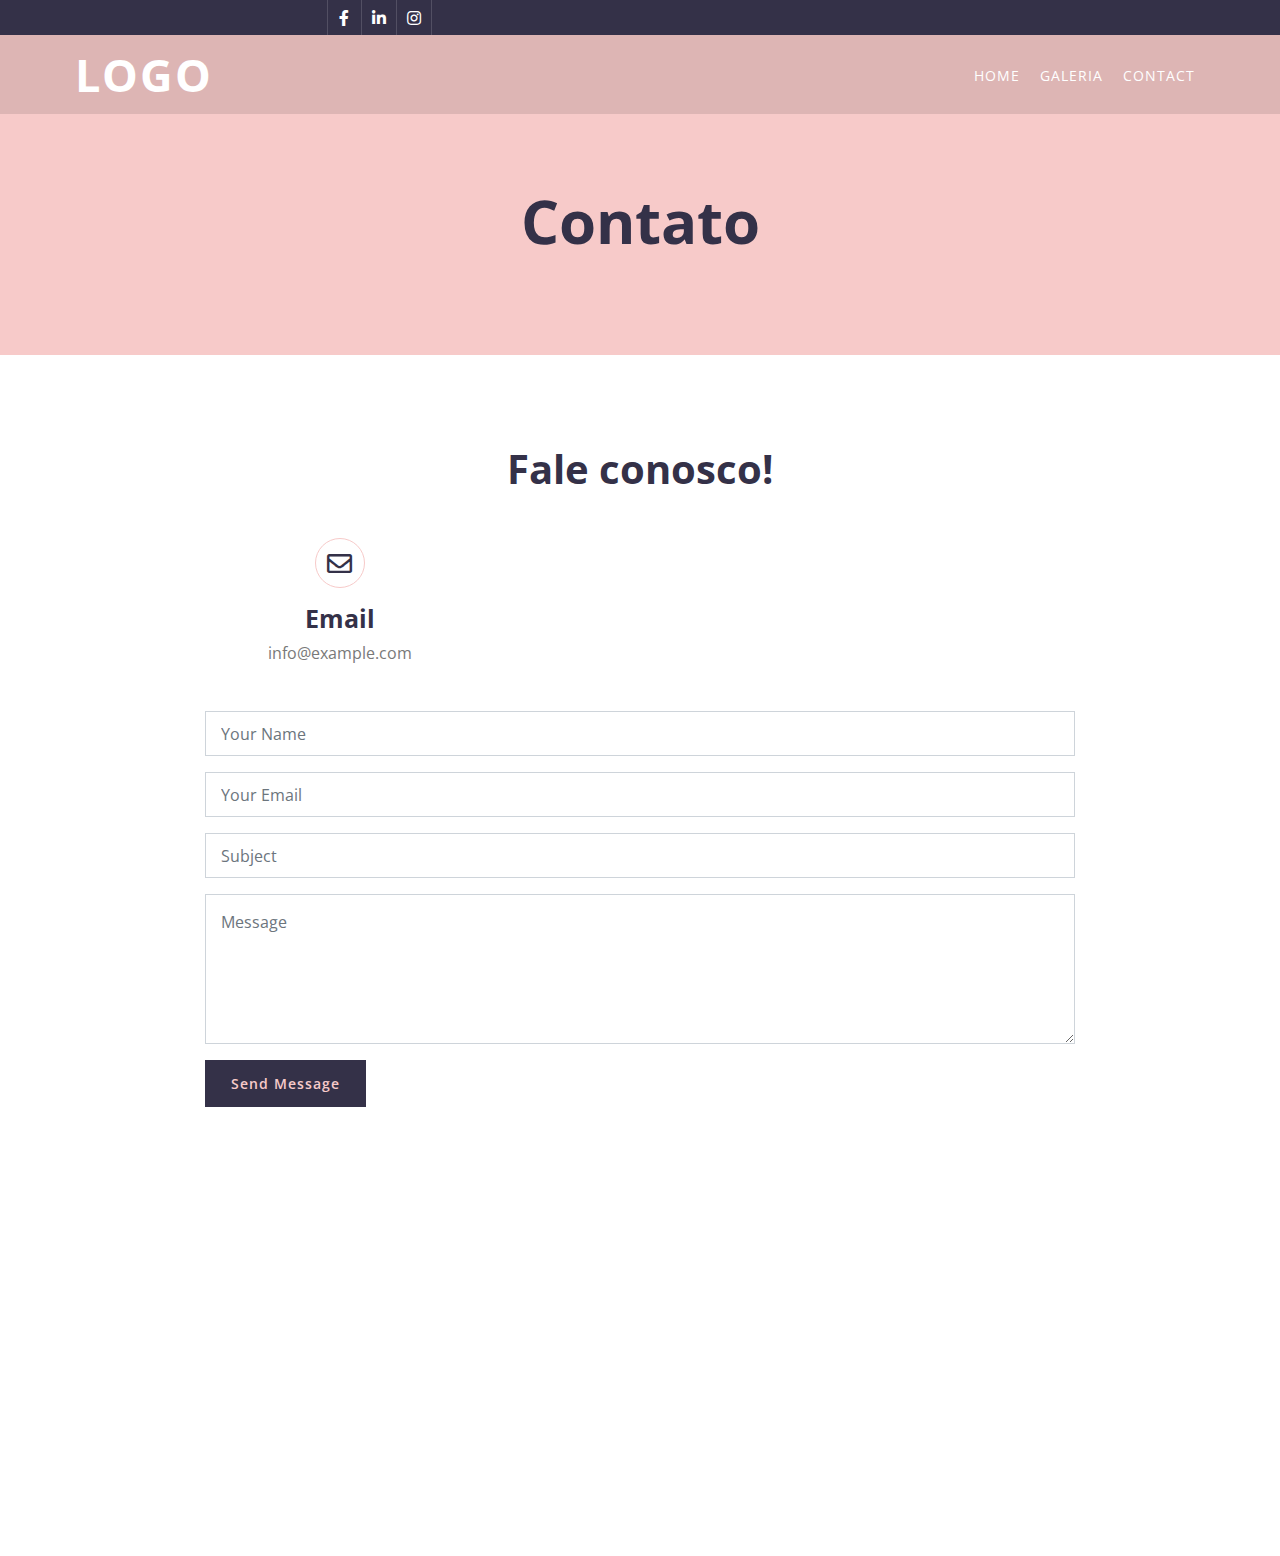
==== contact.html @ cf65388d "first commit" ====
<!DOCTYPE html>
<html lang="pt-br">
    <head>
        <meta charset="utf-8">
        <title>Artesão Cristo Rei</title>
        <meta content="width=device-width, initial-scale=1.0" name="viewport">
        <meta content="Free Website Template" name="keywords">
        <meta content="Free Website Template" name="description">

        <!-- Favicon -->
        <link href="img/favicon.ico" rel="icon">

        <!-- Google Font -->
        <link href="https://fonts.googleapis.com/css2?family=Open+Sans:wght@300;400;600;700;800&display=swap" rel="stylesheet">

        <!-- CSS Libraries -->
        <link href="https://stackpath.bootstrapcdn.com/bootstrap/4.4.1/css/bootstrap.min.css" rel="stylesheet">
        <link href="https://cdnjs.cloudflare.com/ajax/libs/font-awesome/5.10.0/css/all.min.css" rel="stylesheet">
        <link href="lib/animate/animate.min.css" rel="stylesheet">
        <link href="lib/flaticon/font/flaticon.css" rel="stylesheet"> 
        <link href="lib/owlcarousel/assets/owl.carousel.min.css" rel="stylesheet">
        <link href="lib/lightbox/css/lightbox.min.css" rel="stylesheet">

        <!-- Template Stylesheet -->
        <link href="css/style.css" rel="stylesheet">
    </head>

    <body>
        <!-- Top Bar Start -->
        <div class="top-bar d-none d-md-block">
            <div class="container-fluid">
                <div class="row">
                    <div class="col-md-4">
                        <div class="top-bar-right">
                            <div class="social">
                                <a href=""><i class="fab fa-facebook-f"></i></a>
                                <a href=""><i class="fab fa-linkedin-in"></i></a>
                                <a href=""><i class="fab fa-instagram"></i></a>
                            </div>
                        </div>
                    </div>
                </div>
            </div>
        </div>
        <!-- Top Bar End -->

        <!-- Nav Bar Start -->
        <div class="navbar navbar-expand-lg bg-dark navbar-dark background-top">
            <div class="container-fluid">
                <a href="index.html" class="navbar-brand">Logo</a>
                <button type="button" class="navbar-toggler" data-toggle="collapse" data-target="#navbarCollapse">
                    <span class="navbar-toggler-icon"></span>
                </button>
                <div class="collapse navbar-collapse justify-content-between" id="navbarCollapse">
                    <div class="navbar-nav ml-auto">
                        <a href="index.html" class="nav-item nav-link">Home</a>
                        <a href="portfolio.html" class="nav-item nav-link">Galeria</a>
                        <a href="contact.html" class="nav-item nav-link">Contact</a>
                    </div>
                </div>
            </div>
        </div>
        <!-- Nav Bar End -->


        <!-- Page Header Start -->
        <div class="page-header">
            <div class="container">
                <div class="row">
                    <div class="col-12">
                        <h2>Contato</h2>
                    </div>
                </div>
            </div>
        </div>
        <!-- Page Header End -->


        <!-- Contact Start -->
        <div class="contact">
            <div class="container">
                <div class="section-header text-center wow zoomIn" data-wow-delay="0.1s">
                    <h2>Fale conosco!</h2>
                </div>
                <div class="row">
                    <div class="col-12">
                        <div class="row">
                            <div class="col-md-4 contact-item wow zoomIn" data-wow-delay="0.6s">
                                <i class="far fa-envelope"></i>
                                <div class="contact-text">
                                    <h2>Email</h2>
                                    <p>info@example.com</p>
                                </div>
                            </div>
                        </div>
                    </div>
                    <div class="col-12 wow fadeInUp" data-wow-delay="0.1s">
                        <div class="contact-form">
                            <div id="success"></div>
                            <form name="sentMessage" id="contactForm" novalidate="novalidate">
                                <div class="control-group">
                                    <input type="text" class="form-control" id="name" placeholder="Your Name" required="required" data-validation-required-message="Please enter your name" />
                                    <p class="help-block text-danger"></p>
                                </div>
                                <div class="control-group">
                                    <input type="email" class="form-control" id="email" placeholder="Your Email" required="required" data-validation-required-message="Please enter your email" />
                                    <p class="help-block text-danger"></p>
                                </div>
                                <div class="control-group">
                                    <input type="text" class="form-control" id="subject" placeholder="Subject" required="required" data-validation-required-message="Please enter a subject" />
                                    <p class="help-block text-danger"></p>
                                </div>
                                <div class="control-group">
                                    <textarea class="form-control" id="message" placeholder="Message" required="required" data-validation-required-message="Please enter your message"></textarea>
                                    <p class="help-block text-danger"></p>
                                </div>
                                <div>
                                    <button class="btn" type="submit" id="sendMessageButton">Send Message</button>
                                </div>
                            </form>
                        </div>
                    </div>
                </div>
            </div>
        </div>
        <!-- Contact End -->


        <!-- Footer Start -->
        <div class="footer wow fadeIn" data-wow-delay="0.3s">
            <div class="container-fluid">
                <div class="container">
                    <div class="footer-info">
                        <a href="index.html" class="footer-logo">Artesão Cristo Rei</a>
                        <div class="footer-social">
                            <a href=""><i class="fab fa-facebook-f"></i></a>
                            <a href=""><i class="fab fa-instagram"></i></a>
                            <a href=""><i class="fab fa-linkedin-in"></i></a>
                        </div>
                    </div>
                </div>
                <div class="container copyright">
                    <div class="row">
                        <div class="col-md-6">
                            <p>&copy; <a href="#">ArtesãoCristoRei</a>, All Right Reserved.</p>
                        </div>
                        <div class="col-md-6">
                            <p>Designed By <a href="https://htmlcodex.com">Luan dev</a></p>
                        </div>
                    </div>
                </div>
            </div>
        </div>
        <!-- Footer End -->

        <a href="#" class="back-to-top"><i class="fa fa-chevron-up"></i></a>

        <!-- JavaScript Libraries -->
        <script src="https://code.jquery.com/jquery-3.4.1.min.js"></script>
        <script src="https://stackpath.bootstrapcdn.com/bootstrap/4.4.1/js/bootstrap.bundle.min.js"></script>
        <script src="lib/easing/easing.min.js"></script>
        <script src="lib/wow/wow.min.js"></script>
        <script src="lib/owlcarousel/owl.carousel.min.js"></script>
        <script src="lib/isotope/isotope.pkgd.min.js"></script>
        <script src="lib/lightbox/js/lightbox.min.js"></script>
        
        <!-- Contact Javascript File -->
        <script src="mail/jqBootstrapValidation.min.js"></script>
        <script src="mail/contact.js"></script>

        <!-- Template Javascript -->
        <script src="js/main.js"></script>
    </body>
</html>
---- lib/flaticon/font/flaticon.css ----
/*
  	Flaticon icon font: Flaticon
  	Creation date: 02/09/2020 06:16
  	*/

@font-face {
  font-family: "Flaticon";
  src: url("./Flaticon.eot");
  src: url("./Flaticon.eot?#iefix") format("embedded-opentype"),
       url("./Flaticon.woff2") format("woff2"),
       url("./Flaticon.woff") format("woff"),
       url("./Flaticon.ttf") format("truetype"),
       url("./Flaticon.svg#Flaticon") format("svg");
  font-weight: normal;
  font-style: normal;
}

@media screen and (-webkit-min-device-pixel-ratio:0) {
  @font-face {
    font-family: "Flaticon";
    src: url("./Flaticon.svg#Flaticon") format("svg");
  }
}

[class^="flaticon-"]:before, [class*=" flaticon-"]:before,
[class^="flaticon-"]:after, [class*=" flaticon-"]:after {   
  font-family: Flaticon;
font-style: normal;
}

.flaticon-meditation:before { content: "\f100"; }
.flaticon-workout:before { content: "\f101"; }
.flaticon-workout-1:before { content: "\f102"; }
.flaticon-yoga-pose-3:before { content: "\f103"; }
.flaticon-workout-2:before { content: "\f104"; }
.flaticon-workout-3:before { content: "\f105"; }
.flaticon-workout-4:before { content: "\f106"; }
.flaticon-yoga-pose-2:before { content: "\f107"; }
.flaticon-yoga-pose-1:before { content: "\f108"; }
.flaticon-yoga-pose:before { content: "\f109"; }
---- css/style.css ----
/*******************************/
/********* General CSS *********/
/*******************************/
body {
    color: #797979;
    background: #ffffff;
    font-family: 'Open Sans', sans-serif;
}

h1,
h2, 
h3, 
h4,
h5, 
h6 {
    color: #343148;
}

a {
    color: #454545;
    transition: .3s;
}

a:hover,
a:active,
a:focus {
    color: #F7CAC9;
    outline: none;
    text-decoration: none;
}

.btn:focus,
.form-control:focus {
    box-shadow: none;
}

.container-fluid {
    max-width: 1366px;
}

.back-to-top {
    position: fixed;
    display: none;
    background: #F7CAC9;
    width: 44px;
    height: 44px;
    text-align: center;
    line-height: 1;
    font-size: 22px;
    right: 15px;
    bottom: 15px;
    transition: background 0.5s;
    z-index: 9;
}

.back-to-top:hover {
    background: #343148;
}

.back-to-top:hover i {
    color: #F7CAC9;
}

.back-to-top i {
    color: #343148;
    padding-top: 10px;
}


/**********************************/
/********** Top Bar CSS ***********/
/**********************************/
.top-bar {
    position: relative;
    height: 35px;
    background: #343148;
}

.top-bar .top-bar-left {
    display: flex;
    align-items: center;
    justify-content: flex-start;
}

.top-bar .top-bar-right {
    display: flex;
    align-items: center;
    justify-content: flex-end;
}

.top-bar .text {
    display: flex;
    align-items: center;
    justify-content: center;
    flex-direction: row;
    height: 35px;
    padding: 0 10px;
    text-align: center;
    border-left: 1px solid rgba(255, 255, 255, .15);
}

.top-bar .text:last-child {
    border-right: 1px solid rgba(255, 255, 255, .15);
}

.top-bar .text i {
    font-size: 13px;
    color: #ffffff;
    margin-right: 5px;
}

.top-bar .text h2 {
    color: #eeeeee;
    font-weight: 400;
    font-size: 13px;
    letter-spacing: 1px;
    margin: 0;
}

.top-bar .text p {
    color: #eeeeee;
    font-size: 14px;
    font-weight: 400;
    margin: 0 0 0 5px;
}

.top-bar .social {
    display: flex;
    height: 35px;
    font-size: 0;
    justify-content: flex-end;
}

.top-bar .social a {
    display: flex;
    align-items: center;
    justify-content: center;
    width: 35px;
    height: 100%;
    font-size: 16px;
    color: #ffffff;
    border-right: 1px solid rgba(255, 255, 255, .15);
}

.top-bar .social a:first-child {
    border-left: 1px solid rgba(255, 255, 255, .15);
}

.top-bar .social a:hover {
    color: #092a49;
    background: #ffffff;
}

@media (min-width: 992px) {
    .top-bar {
        padding: 0 60px;
    }
}


/**********************************/
/*********** Nav Bar CSS **********/
/**********************************/
.navbar {
    position: relative;
    transition: .5s;
    z-index: 999;
}

.navbar.nav-sticky {
    position: fixed;
    top: 0;
    width: 100%;
    box-shadow: 0 2px 5px rgba(0, 0, 0, .3);
}

.navbar .navbar-brand {
    margin: 0;
    color: #ffffff;
    font-size: 45px;
    line-height: 0px;
    font-weight: 700;
    text-transform: uppercase;
    letter-spacing: 2px;
    transition: .5s;
    
}

.navbar .navbar-brand span {
    color: #343148;
    text-transform: lowercase;
    transition: .5s;
}

.navbar.nav-sticky .navbar-brand span {
    color: #ffffff;
}

.navbar .navbar-brand img {
    max-width: 100%;
    max-height: 40px;
}

.navbar-dark .navbar-nav .nav-link,
.navbar-dark .navbar-nav .nav-link:focus,
.navbar-dark .navbar-nav .nav-link:hover,
.navbar-dark .navbar-nav .nav-link.active {
    padding: 10px 10px 8px 10px;
    color: #ffffff;
}

.navbar-dark .navbar-nav .nav-link:hover,
.navbar-dark .navbar-nav .nav-link.active {
    background: rgba(256, 256, 256, .1);
    transition: none;
}

.navbar .dropdown-menu {
    margin-top: 0;
    border: 0;
    border-radius: 0;
    background: #f8f9fa;
}

@media (min-width: 992px) {
    .navbar {
        position: absolute;
        width: 100%;
        top: 35px;
        padding: 20px 60px;
        background: rgba(0, 0, 0, .1) !important;
        z-index: 9;
    }
    
    .navbar.nav-sticky {
        padding: 10px 60px;
        background: #343148 !important;
    }
    
    .navbar a.nav-link {
        padding: 8px 15px;
        font-size: 14px;
        letter-spacing: 1px;
        text-transform: uppercase;
    }
}

@media (max-width: 991.98px) {   
    .navbar {
        padding: 15px;
        background: #343148 !important;
    }
    
    .navbar .navbar-brand span {
        color: #ffffff;
    }
    
    .navbar a.nav-link {
        padding: 5px;
    }
    
    .navbar .dropdown-menu {
        box-shadow: none;
    }
}


/*******************************/
/********** Hero CSS ***********/
/*******************************/
.hero {
    position: relative;
    width: 100%;
    margin-bottom: 45px;
    padding: 90px 0;
    background: #F7CAC9;
    overflow: hidden;
}

.hero .container-fluid {
    padding: 0;
}

.hero .hero-image {
    position: relative;
    text-align: right;
}

.hero .hero-image img {
    max-width: 80%;
    max-height: 80%;
}

.hero .hero-text {
    position: relative;
    padding-left: 75px;
    display: flex;
    align-items: flex-start;
    justify-content: center;
    flex-direction: column;
}

.hero .hero-text h1 {
    color: #343148;
    font-size: 60px;
    font-weight: 700;
    margin-bottom: 20px;
}

.hero .hero-text p {
    color: #343148;
    font-size: 18px;
    margin-bottom: 25px;
}

.hero .hero-btn .btn {
    padding: 12px 20px;
    font-size: 14px;
    font-weight: 600;
    letter-spacing: 1px;
    color: #F7CAC9;
    background: #343148;
    border-radius: 0;
    transition: .3s;
}

.hero .hero-btn .btn:hover {
    color: #343148;
    background: #ffffff;
}

.hero .hero-btn .btn:first-child {
    margin-right: 10px;
}

@media (max-width: 991.98px) {
    .hero .hero-text {
        padding: 0 15px;
    }
    
    .hero .hero-text h1 {
        font-size: 35px;
    }
    
    .hero .hero-text p {
        font-size: 16px;
    }
    
    .hero .hero-text .btn {
        padding: 12px 30px;
        letter-spacing: 1px;
    }
}

@media (max-width: 767.98px) {
    .hero .hero-text h1 {
        font-size: 30px;
        font-weight: 600;
    }
    
    .hero .hero-text p {
        font-size: 14px;
    }
    
    .hero .hero-text .btn {
        padding: 10px 15px;
        font-weight: 400;
        letter-spacing: 1px;
    }
}

@media (max-width: 575.98px) {
    .hero .hero-text h1 {
        font-size: 25px;
        font-weight: 600;
    }
    
    .hero .hero-text p {
        font-size: 14px;
    }
    
    .hero .hero-text .btn {
        padding: 8px 10px;
        font-size: 12px;
        font-weight: 400;
        letter-spacing: 0;
    }
}


/*******************************/
/******* Page Header CSS *******/
/*******************************/
.page-header {
    position: relative;
    margin-bottom: 45px;
    padding: 150px 0 90px 0;
    text-align: center;
    background: #F7CAC9;
}

.page-header h2 {
    position: relative;
    color: #343148;
    font-size: 60px;
    font-weight: 700;
}

.page-header a {
    position: relative;
    padding: 0 12px;
    font-size: 22px;
    color: #343148;
}

.page-header a:hover {
    color: #ffffff;
}

.page-header a::after {
    position: absolute;
    content: "/";
    width: 8px;
    height: 8px;
    top: -2px;
    right: -7px;
    text-align: center;
    color: #343148;
}

.page-header a:last-child::after {
    display: none;
}

@media (max-width: 767.98px) {
    .page-header h2 {
        font-size: 35px;
    }
    
    .page-header a {
        font-size: 18px;
    }
}


/*******************************/
/******* Section Header ********/
/*******************************/
.section-header {
    position: relative;
    max-width: 600px;
    margin: 0 auto;
    margin-bottom: 45px;
}

.section-header p {
    display: inline-block;
    margin: 0 30px;
    margin-bottom: 5px;
    padding: 0 10px;
    position: relative;
    font-size: 16px;
    font-weight: 600;
    background: #ffffff;
}

.section-header p::after {
    position: absolute;
    content: "";
    height: 2px;
    top: 11px;
    right: -30px;
    left: -30px;
    background: #F7CAC9;
    z-index: -1;
}

.section-header h2 {
    margin: 0;
    position: relative;
    font-size: 40px;
    font-weight: 700;
}

@media (max-width: 767.98px) {
    .section-header h2 {
        font-size: 30px;
    }
}


/*******************************/
/********** About CSS **********/
/*******************************/
.about {
    position: relative;
    width: 100%;
    padding: 45px 0;
}

.about .section-header {
    margin-bottom: 30px;
    margin-left: 0;
}

.about .about-img {
    position: relative;
    height: 100%;
}

.about .about-img img {
    position: relative;
    width: 100%;
    height: 100%;
    object-fit: cover;
}

.about .about-text p {
    font-size: 16px;
}

.about .about-text a.btn {
    position: relative;
    margin-top: 15px;
    padding: 12px 20px;
    font-size: 14px;
    font-weight: 600;
    letter-spacing: 1px;
    color: #F7CAC9;
    background: #343148;
    border-radius: 0;
    transition: .3s;
}

.about .about-text a.btn:hover {
    color: #343148;
    background: #F7CAC9;
}

@media (max-width: 767.98px) {
    .about .about-img {
        margin-bottom: 30px;
        height: auto;
    }
}


/*******************************/
/********* Service CSS *********/
/*******************************/
.service {
    position: relative;
    width: 100%;
    padding: 45px 0 15px 0;
}

.service .service-item {
    position: relative;
    width: 100%;
    text-align: center;
    margin-bottom: 30px;
    padding: 30px;
    border: 1px solid rgba(0, 0, 0, .07);
    transition: .3s;
}

.service .service-item:hover,
.service .service-item.active {
    background: #343148;
    color: #ffffff;
}

.service .service-icon {
    position: relative;
    margin: 0 auto 25px auto;
    width: 80px;
    height: 80px;
    display: flex;
    align-items: center;
    justify-content: center;
    border-radius: 50%;
}

.service .service-icon i {
    position: relative;
    font-size: 50px;
    color: #343148;
    z-index: 3;
}

.service .service-icon:before {
    content: "";
    position: absolute;
    z-index: 0;
    left: 50%;
    top: 50%;
    transform: translateX(-50%) translateY(-50%);
    display: block;
    width: 80px;
    height: 80px;
    background: #F7CAC9;
    border-radius: 50%;
    animation: pulse-border 2000ms ease-out infinite;
}

.service .service-icon:after {
    content: "";
    position: absolute;
    z-index: 1;
    left: 50%;
    top: 50%;
    transform: translateX(-50%) translateY(-50%);
    display: block;
    width: 80px;
    height: 80px;
    background: #F7CAC9;
    border-radius: 50%;
    transition: all 200ms;
}

@keyframes pulse-border {
  0% {
    transform: translateX(-50%) translateY(-50%) translateZ(0) scale(1);
    opacity: 1;
  }
  100% {
    transform: translateX(-50%) translateY(-50%) translateZ(0) scale(1.3);
    opacity: 0;
  }
}

.service .service-item h3 {
    margin-bottom: 15px;
    font-size: 20px;
    font-weight: 600;
    transition: .3s;
}

.service .service-item:hover h3,
.service .service-item.active h3 {
    color: #F7CAC9;
}

.service .service-item p {
    margin: 0;
    font-size: 16px;
}



/*******************************/
/********** Class CSS **********/
/*******************************/
.class {
    position: relative;
    padding: 45px 0 15px 0;
}

.class #class-filter {
    padding: 0;
    margin: -15px 0 25px 0;
    list-style: none;
    font-size: 0;
    text-align: center;
}

.class #class-filter li {
    cursor: pointer;
    display: inline-block;
    margin: 5px;
    padding: 6px 12px;
    color: #343148;
    font-size: 14px;
    font-weight: 400;
    border-radius: 0;
    background: none;
    border: 1px solid #343148;
    transition: .3s;
}

.class #class-filter li:hover,
.class #class-filter li.filter-active {
    background: #343148;
    color: #F7CAC9;
}

.class .class-item {
    position: relative;
    margin-bottom: 30px;
    overflow: hidden;
    transition: .3s;
}

.class .class-wrap {
    position: relative;
    width: 100%;
}

.class .class-img {
    position: relative;
}

.class .class-img img {
    position: relative;
    width: 100%; 
    height: 100%; 
    object-fit: cover;
}

.class .class-text {
    position: relative;
    padding: 30px 30px 25px 30px;
    border-right: 1px solid rgba(0, 0, 0, .07);
    border-bottom: 1px solid rgba(0, 0, 0, .07);
    border-left: 1px solid rgba(0, 0, 0, .07);
}

.class .class-text h2 {
    font-size: 18px;
    font-weight: 600;
    margin-bottom: 10px;
}

.class .class-teacher {
    position: relative;
    height: 40px;
    margin-top: -50px;
    margin-bottom: 20px;
    display: flex;
    align-items: center;
    background: #ffffff;
    box-shadow: 0 0 10px rgba(0, 0, 0, .1);
    border-radius: 40px;
}

.class .class-teacher img {
    width: 40px;
    height: 40px;
    border-radius: 40px;
    background: #F7CAC9;
}

.class .class-teacher h3 {
    width: calc(100% - 95px);
    font-size: 15px;
    font-weight: 600;
    margin: 0 0 0 15px;
    white-space: nowrap;
    overflow: hidden;
}

.class .class-teacher a {
    width: 40px;
    height: 40px;
    padding: 0 0 3px 1px;
    display: flex;
    align-items: center;
    justify-content: center;
    font-size: 30px;
    font-weight: 100;
    color: #343148;
    background: #F7CAC9;
    border-radius: 40px;
    transition: .3s;
}

.class .class-wrap:hover .class-teacher a {
    color: #F7CAC9;
    background: #343148;
}

.class .class-meta {
    position: relative;
    display: flex;
    align-items: center;
}

.class .class-meta p {
    margin: 0;
    font-size: 14px;
}

.class .class-meta p i {
    margin-right: 5px;
    color: #343148;
}

.class .class-meta p:first-child {
    margin-right: 10px;
}



/*******************************/
/********* Pricing CSS *********/
/*******************************/
.discount {
    position: relative;
    width: 100%;
    margin: 45px 0;
    padding: 90px 0;
    background: linear-gradient(rgba(247, 202, 201, .7), rgba(247, 202, 201, .7)), url(../img/discount-bg.png);
    background-attachment: fixed;
    background-position: center;
    background-repeat: no-repeat;
    background-size: contain;
}

.discount .container {
    max-width: 750px;
    text-align: center;
}

.discount .section-header {
    margin-bottom: 20px;
}

.discount .section-header p {
    color: #343148;
    background: transparent;
}

.discount .section-header p::after {
    display: none;
}

.discount .section-header h2 span {
    color: #F32B56;
    font-size: 50px;
}

.discount .discount-text p {
    color: #454545;
}

.discount .discount-text .btn {
    margin-top: 10px;
    padding: 12px 20px;
    font-size: 14px;
    font-weight: 600;
    letter-spacing: 1px;
    color: #F7CAC9;
    background: #343148;
    border-radius: 0;
    transition: .3s;
}

.discount .discount-text .btn:hover {
    color: #343148;
    background: #ffffff;
}


/*******************************/
/********* Pricing CSS *********/
/*******************************/
.price {
    position: relative;
    width: 100%;
    padding: 45px 0 15px 0;
}

.price .price-item {
    position: relative;
    margin-bottom: 30px;
}

.price .price-header,
.price .price-body,
.price .price-footer {
    position: relative;
    width: 100%;
    text-align: center;
    background: #ffffff;
    overflow: hidden;
}

.price .price-header {
    padding: 30px;
    background: #F7CAC9;
    color: #343148;
}

.price .price-item.featured-item .price-header {
    background: #343148;
    color: #F7CAC9;
}

.price .price-status {
    margin-top: -30px;
    text-align: right;
}

.price .price-status span {
    position: relative;
    display: inline-block;
    height: 30px;
    right: -30px;
    padding: 7px 10px;
    text-align: center;
    color: #343148;
    font-size: 14px;
    line-height: 14px;
    background: #F7CAC9;
}

.price .price-title h2 {
    font-size: 25px;
    font-weight: 700;
    text-transform: uppercase;
}

.price .price-prices h2 {
    font-size: 45px;
    font-weight: 700;
    margin-left: 10px;
}

.price .price-prices h2 small {
    position: absolute;
    font-size: 18px;
    font-weight: 400;
    margin-top: 9px;
    margin-left: -12px;
}

.price .price-prices h2 span {
    margin-left: 1px;
    font-size: 18px;
    font-weight: 400;
}

.price .price-item.featured-item h2 {
    color: #F7CAC9;
}

.price .price-body {
    padding: 25px 0 20px 0;
    border: 1px solid rgba(0, 0, 0, .07);
    border-bottom: none;
}

.price .price-description ul {
    margin: 0;
    padding: 0;
    list-style: none;
}

.price .price-description ul li {
    padding: 7px;
    border-bottom: 1px solid rgba(0, 0, 0, .07);
}

.price .price-description ul li:last-child {
    border: none;
}

.price .price-action {
    border: 1px solid rgba(0, 0, 0, .07);
    border-top: none;
}

.price .price-action a.btn {
    margin-bottom: 30px;
    padding: 12px 20px;
    color: #343148;
    font-size: 14px;
    font-weight: 600;
    letter-spacing: 1px;
    border-radius: 0;
    background: #F7CAC9;
    transition: .3s;
}

.price .price-action a:hover,
.price .price-item.featured-item .price-action a {
    color: #F7CAC9;
    background: #343148;
}

.price .price-item.featured-item .price-action a:hover {
    color: #343148;
    background: #F7CAC9;
}


/*******************************/
/*********** Team CSS **********/
/*******************************/
.team {
    position: relative;
    width: 100%;
    padding: 45px 0 15px 0;
}

.team .team-item {
    position: relative;
    margin-bottom: 30px;
    padding: 15px;
    background: #ffffff;
    border: 1px solid rgba(0, 0, 0, .07);
}

.team .team-img {
    position: relative;
    overflow: hidden;
}

.team .team-img img {
    position: relative;
    width: 100%;
}

.team .team-social {
    position: absolute;
    width: 100%;
    height: 100%;
    top: 0;
    left: 0;
    display: flex;
    align-items: center;
    justify-content: center;
    transition: .5s;
}

.team .team-social a {
    position: relative;
    margin: 0 3px;
    margin-top: 100px;
    width: 40px;
    height: 40px;
    display: flex;
    align-items: center;
    justify-content: center;
    border-radius: 40px;
    font-size: 16px;
    color: #F7CAC9;
    background: #343148;
    opacity: 0;
}

.team .team-social a:hover {
    color: #343148;
    background: #F7CAC9;
}


.team .team-item:hover .team-social {
    background: rgba(256, 256, 256, .5);
}

.team .team-item:hover .team-social a:first-child {
    opacity: 1;
    margin-top: 0;
    transition: .3s 0s;
}

.team .team-item:hover .team-social a:nth-child(2) {
    opacity: 1;
    margin-top: 0;
    transition: .3s .1s;
}

.team .team-item:hover .team-social a:nth-child(3) {
    opacity: 1;
    margin-top: 0;
    transition: .3s .2s;
}

.team .team-item:hover .team-social a:nth-child(4) {
    opacity: 1;
    margin-top: 0;
    transition: .3s .3s;
}

.team .team-text {
    position: relative;
    padding: 25px 15px 10px 15px;
    text-align: center;
    background: #ffffff;
}

.team .team-text h2 {
    font-size: 18px;
    font-weight: 600;
}

.team .team-text p {
    margin: 0;
}


/*******************************/
/******* Testimonial CSS *******/
/*******************************/
.testimonial {
    position: relative;
    padding: 45px 0;
}

.testimonial .container {
    padding: 0;
}

.testimonial .testimonial-item {
    position: relative;
    margin: 0 15px;
    text-align: center;
}

.testimonial .testimonial-img {
    position: relative;
    margin-bottom: 15px;
    z-index: 1;
}

.testimonial .testimonial-item img {
    margin: 0 auto;
    width: 120px;
    padding: 13px;
    border-radius: 100px;
    border: 1px solid rgba(0, 0, 0, .07);
    background: #ffffff;
    transition: .5s;
}

.testimonial .testimonial-text {
    position: relative;
    margin-top: -70px;
    padding: 75px 25px 25px 25px;
    text-align: center;
    background: #ffffff;
    border: 1px solid rgba(0, 0, 0, .07);
}

.testimonial .testimonial-item p {
    font-size: 16px;
    color: #666666;
}

.testimonial .testimonial-text h3 {
    font-size: 18px;
    font-weight: 600;
    margin-bottom: 10px;
}

.testimonial .testimonial-text h4 {
    color: #666666;
    font-size: 14px;
    margin-bottom: 0;
}

.testimonial .owl-item.center img {
    border-color: transparent;
}

.testimonial .owl-item.center .testimonial-text {
    background: #343148;
}

.testimonial .owl-item.center .testimonial-text h3 {
    color: #F7CAC9;
}

.testimonial .owl-item.center .testimonial-text p,
.testimonial .owl-item.center .testimonial-text h4 {
    color: #ffffff;
}

.testimonial .owl-dots {
    margin-top: 15px;
    text-align: center;
}

.testimonial .owl-dot {
    display: inline-block;
    margin: 0 5px;
    width: 12px;
    height: 12px;
    border-radius: 50%;
    background: #F7CAC9;
}

.testimonial .owl-dot.active {
    background: #343148;
}


/*******************************/
/*********** Blog CSS **********/
/*******************************/
.blog {
    position: relative;
    width: 100%;
    padding: 45px 0;
}

.blog .blog-carousel {
    position: relative;
    width: calc(100% + 30px);
    left: -15px;
    right: -15px;
}

.blog .blog-item {
    position: relative;
    margin: 0 15px;
}

.blog .blog-page .blog-item {
    margin: 0 0 30px 0;
}

.blog .blog-img {
    position: relative;
    width: 100%;
}

.blog .blog-img img {
    width: 100%;
}

.blog .blog-text {
    position: relative;
    padding: 25px 30px;
    border-right: 1px solid rgba(0, 0, 0, .07);
    border-bottom: 1px solid rgba(0, 0, 0, .07);
    border-left: 1px solid rgba(0, 0, 0, .07);
}

.blog .blog-text h2 {
    font-size: 22px;
    font-weight: 600;
}

.blog .blog-text p {
    margin-bottom: 10px;
}

.blog .blog-item a.btn {
    padding: 0;
    font-size: 14px;
    font-weight: 700;
    text-transform: uppercase;
    color: #343148;
    transition: .3s;
}

.blog .blog-item a.btn i {
    margin-left: 5px;
}

.blog .blog-item a.btn:hover {
    color: #F7CAC9;
}

.blog .blog-meta {
    position: relative;
    display: flex;
    margin-bottom: 15px;
}

.blog .blog-meta p {
    margin: 0 10px 0 0;
    font-size: 13px;
}

.blog .blog-meta i {
    margin-right: 5px;
}

.blog .blog-meta p:last-child {
    margin: 0;
}

.blog .owl-nav {
    width: 150px;
    margin: 32px auto 0 auto;
    display: flex;
}

.blog .owl-nav .owl-prev,
.blog .owl-nav .owl-next {
    margin-left: 15px;
    width: 60px;
    height: 60px;
    display: flex;
    align-items: center;
    justify-content: center;
    color: #F7CAC9;
    background: #343148;
    font-size: 22px;
    transition: .3s;
}

.blog .owl-nav .owl-prev:hover,
.blog .owl-nav .owl-next:hover {
    color: #343148;
    background: #F7CAC9;
}

.blog .pagination .page-link {
    color: #343148;
    border-radius: 0;
    border-color: #343148;
}

.blog .pagination .page-link:hover,
.blog .pagination .page-item.active .page-link {
    color: #F7CAC9;
    background: #343148;
}

.blog .pagination .disabled .page-link {
    color: #999999;
}


/*******************************/
/******** Portfolio CSS ********/
/*******************************/
.portfolio {
    position: relative;
    padding: 45px 0 15px 0;
}

.portfolio #portfolio-filter {
    padding: 0;
    margin: -15px 0 25px 0;
    list-style: none;
    font-size: 0;
    text-align: center;
}

.portfolio #portfolio-filter li {
    cursor: pointer;
    display: inline-block;
    margin: 5px;
    padding: 6px 12px;
    color: #343148;
    font-size: 14px;
    font-weight: 400;
    border-radius: 0;
    background: none;
    border: 1px solid #343148;
    transition: .3s;
}

.portfolio #portfolio-filter li:hover,
.portfolio #portfolio-filter li.filter-active {
    background: #343148;
    color: #F7CAC9;
}

.portfolio .portfolio-item {
    position: relative;
    margin-bottom: 30px;
    overflow: hidden;
    transition: .3s;
}

.portfolio .portfolio-wrap {
    position: relative;
    width: 100%;
    overflow: hidden;
}

.portfolio img {
    position: relative;
    width: 100%; 
    height: 100%; 
    object-fit: cover;
    transition: .5s;
}

.portfolio .portfolio-wrap:hover img {
    transform: rotate(5deg) scale(1.12);
}


/*******************************/
/********* Contact CSS *********/
/*******************************/
.contact {
    position: relative;
    width: 100%;
    padding: 45px 0;
}

.contact .container {
    max-width: 900px;
}

.contact .contact-item {
    text-align: center;
    margin-bottom: 30px;
}

.contact .contact-item i {
    width: 50px;
    height: 50px;
    padding: 12px 0;
    font-size: 25px;
    color: #343148;
    margin-bottom: 15px;
    border: 1px solid #F7CAC9;
    border-radius: 50px;
}

.contact .contact-item h2 {
    font-size: 25px;
    font-weight: 700;
}

.contact .contact-form {
    position: relative;
}

.contact .contact-form input {
    height: 45px;
    padding: 15px;
    background: none;
    border-radius: 0;
}

.contact .contact-form textarea {
    height: 150px;
    padding: 15px;
    background: none;
    border-radius: 0;
}

.contact .contact-form .btn {
    padding: 12px 25px;
    font-size: 14px;
    font-weight: 600;
    letter-spacing: 1px;
    color: #F7CAC9;
    background: #343148;
    border-radius: 0;
    transition: .3s;
}

.contact .contact-form .btn:hover {
    color: #343148;
    background: #F7CAC9;
}

.contact .help-block ul {
    margin: 0;
    padding: 0;
    list-style-type: none;
}



/*******************************/
/******* Single Post CSS *******/
/*******************************/
.single {
    position: relative;
    padding: 45px 0;
}

.single .single-content {
    position: relative;
    margin-bottom: 30px;
    overflow: hidden;
}

.single .single-content img {
    margin-bottom: 20px;
    width: 100%;
}

.single .single-tags {
    margin: -5px -5px 41px -5px;
    font-size: 0;
}

.single .single-tags a {
    margin: 5px;
    display: inline-block;
    padding: 7px 15px;
    font-size: 14px;
    font-weight: 400;
    color: #666666;
    border: 1px solid #dddddd;
}

.single .single-tags a:hover {
    color: #F7CAC9;
    background: #343148;
}

.single .single-bio {
    margin-bottom: 45px;
    padding: 30px;
    background: #f3f6ff;
    display: flex;
}

.single .single-bio-img {
    width: 100%;
    max-width: 100px;
}

.single .single-bio-img img {
    width: 100%;
}

.single .single-bio-text {
    padding-left: 30px;
}

.single .single-bio-text h3 {
    font-size: 20px;
    font-weight: 700;
}

.single .single-bio-text p {
    margin: 0;
}

.single .single-related {
    margin-bottom: 45px;
}

.single .single-related h2 {
    font-size: 30px;
    font-weight: 700;
    margin-bottom: 25px;
}

.single .related-slider {
    position: relative;
    margin: 0 -15px;
    width: calc(100% + 30px);
}

.single .related-slider .post-item {
    margin: 0 15px;
}

.single .post-item {
    display: flex;
    align-items: center;
    margin-bottom: 15px;
}

.single .post-item .post-img {
    width: 100%;
    max-width: 80px;
}

.single .post-item .post-img img {
    width: 100%;
}

.single .post-item .post-text {
    padding-left: 15px;
}

.single .post-item .post-text a {
    font-size: 16px;
    font-weight: 400;
}

.single .post-item .post-meta {
    display: flex;
    margin-top: 8px;
}

.single .post-item .post-meta p {
    display: inline-block;
    margin: 0;
    padding: 0 3px;
    font-size: 14px;
    font-weight: 300;
    font-style: italic;
}

.single .post-item .post-meta p a {
    margin-left: 5px;
    font-size: 14px;
    font-weight: 300;
    font-style: normal;
}

.single .related-slider .owl-nav {
    position: absolute;
    width: 90px;
    top: -55px;
    right: 15px;
    display: flex;
}

.single .related-slider .owl-nav .owl-prev,
.single .related-slider .owl-nav .owl-next {
    margin-left: 15px;
    width: 30px;
    height: 30px;
    display: flex;
    align-items: center;
    justify-content: center;
    color: #343148;
    background: #F7CAC9;
    font-size: 16px;
    transition: .3s;
}

.single .related-slider .owl-nav .owl-prev:hover,
.single .related-slider .owl-nav .owl-next:hover {
    color: #F7CAC9;
    background: #343148;
}

.single .single-comment {
    position: relative;
    margin-bottom: 45px;
}

.single .single-comment h2 {
    font-size: 30px;
    font-weight: 700;
    margin-bottom: 25px;
}

.single .comment-list {
    list-style: none;
    padding: 0;
}

.single .comment-child {
    list-style: none;
}

.single .comment-body {
    display: flex;
    margin-bottom: 30px;
}

.single .comment-img {
    width: 60px;
}

.single .comment-img img {
    width: 100%;
}

.single .comment-text {
    padding-left: 15px;
    width: calc(100% - 60px);
}

.single .comment-text h3 {
    font-size: 18px;
    font-weight: 600;
    margin-bottom: 3px;
}

.single .comment-text span {
    display: block;
    font-size: 14px;
    font-weight: 300;
    margin-bottom: 5px;
}

.single .comment-text .btn {
    padding: 3px 10px;
    font-size: 14px;
    color: #343148;
    background: #dddddd;
    border-radius: 0;
}

.single .comment-text .btn:hover {
    background: #F7CAC9;
}

.single .comment-form {
    position: relative;
}

.single .comment-form h2 {
    font-size: 30px;
    font-weight: 700;
    margin-bottom: 25px;
}

.single .comment-form form {
    padding: 30px;
    background: #f3f6ff;
}

.single .comment-form form .form-group:last-child {
    margin: 0;
}

.single .comment-form input,
.single .comment-form textarea {
    border-radius: 0;
}

.single .comment-form .btn {
    padding: 15px 30px;
    color: #F7CAC9;
    background: #343148;
}

.single .comment-form .btn:hover {
    color: #343148;
    background: #F7CAC9;
}


/**********************************/
/*********** Sidebar CSS **********/
/**********************************/
.sidebar {
    position: relative;
    width: 100%;
}

@media(max-width: 991.98px) {
    .sidebar {
        margin-top: 45px;
    }
}

.sidebar .sidebar-widget {
    position: relative;
    margin-bottom: 45px;
}

.sidebar .sidebar-widget .widget-title {
    position: relative;
    margin-bottom: 30px;
    padding-bottom: 5px;
    font-size: 30px;
    font-weight: 700;
}

.sidebar .sidebar-widget .widget-title::after {
    position: absolute;
    content: "";
    width: 60px;
    height: 2px;
    bottom: 0;
    left: 0;
    background: #F7CAC9;
}

.sidebar .sidebar-widget .search-widget {
    position: relative;
}

.sidebar .search-widget input {
    height: 50px;
    border: 1px solid #dddddd;
    border-radius: 0;
}

.sidebar .search-widget input:focus {
    box-shadow: none;
}

.sidebar .search-widget .btn {
    position: absolute;
    top: 6px;
    right: 15px;
    height: 40px;
    padding: 0;
    font-size: 25px;
    color: #F7CAC9;
    background: none;
    border-radius: 0;
    border: none;
    transition: .3s;
}

.sidebar .search-widget .btn:hover {
    color: #343148;
}

.sidebar .sidebar-widget .recent-post {
    position: relative;
}

.sidebar .sidebar-widget .tab-post {
    position: relative;
}

.sidebar .tab-post .nav.nav-pills .nav-link {
    color: #F7CAC9;
    background: #343148;
    border-radius: 0;
}

.sidebar .tab-post .nav.nav-pills .nav-link:hover,
.sidebar .tab-post .nav.nav-pills .nav-link.active {
    color: #343148;
    background: #F7CAC9;
}

.sidebar .tab-post .tab-content {
    padding: 15px 0 0 0;
    background: transparent;
}

.sidebar .tab-post .tab-content .container {
    padding: 0;
}

.sidebar .sidebar-widget .category-widget {
    position: relative;
}

.sidebar .category-widget ul {
    margin: 0;
    padding: 0;
    list-style: none;
}

.sidebar .category-widget ul li {
    margin: 0 0 12px 22px; 
}

.sidebar .category-widget ul li:last-child {
    margin-bottom: 0; 
}

.sidebar .category-widget ul li a {
    display: inline-block;
    line-height: 23px;
}

.sidebar .category-widget ul li::before {
    position: absolute;
    content: '\f105';
    font-family: 'Font Awesome 5 Free';
    font-weight: 900;
    color: #F7CAC9;
    left: 1px;
}

.sidebar .category-widget ul li span {
    display: inline-block;
    float: right;
}

.sidebar .sidebar-widget .tag-widget {
    position: relative;
    margin: -5px -5px;
}

.single .tag-widget a {
    margin: 5px;
    display: inline-block;
    padding: 7px 15px;
    font-size: 14px;
    font-weight: 400;
    color: #666666;
    border: 1px solid #dddddd;
}

.single .tag-widget a:hover {
    color: #F7CAC9;
    background: #343148;
}

.sidebar .image-widget {
    display: block;
    width: 100%;
    overflow: hidden;
}

.sidebar .image-widget img {
    max-width: 100%;
    transition: .3s;
}

.sidebar .image-widget img:hover {
    transform: scale(1.1);
}



/*******************************/
/********* Footer CSS **********/
/*******************************/
.footer {
    position: relative;
    margin-top: 45px;
    background: #000000;
}

.footer .container-fluid {
    padding: 90px 0 0 0;
    background: linear-gradient(rgba(52, 49, 72, .9), rgba(52, 49, 72, .9)), url(../img/footer-bg.png);
    background-position: center;
    background-repeat: no-repeat;
    background-size: contain;
}

.footer .footer-info {
    position: relative;
    width: 100%;
    text-align: center;
}

.footer .footer-info .footer-logo {
    display: inline-block;
    color: #F7CAC9;
    font-size: 60px;
    line-height: 60px;
    font-weight: 700;
    text-transform: uppercase;
    letter-spacing: 2px;
    margin-bottom: 45px;
}

.footer .footer-info .footer-logo span {
    color: #ffffff;
    text-transform: lowercase;
}

.footer .footer-info h3 {
    margin-bottom: 15px;
    font-size: 20px;
    font-weight: 600;
    color: #ffffff;
}

.footer .footer-menu {
    width: 100%;
    display: flex;
    justify-content: center;
}

.footer .footer-menu p {
    color: #ffffff;
    font-size: 20px;
    font-weight: 600;
    line-height: 20px;
    padding: 0 10px;
    border-right: 1px solid #ffffff;
}

.footer .footer-menu p:last-child {
    border: none;
}

.footer .footer-social {
    position: relative;
    margin-top: 5px;
}

.footer .footer-social a {
    display: inline-block;
}

.footer .footer-social a i {
    margin-right: 15px;
    font-size: 20px;
    color: #ffffff;
    transition: .3s;
}

.footer .footer-social a:last-child i {
    margin: 0;
}

.footer .footer-social a:hover i {
    color: #F7CAC9;
}

.footer .copyright {
    margin-top: 60px;
    padding: 0 30px;
}

.footer .copyright .row {
    padding-top: 25px;
    padding-bottom: 25px;
    border-top: 1px solid rgba(256, 256, 256, .1);
}

.footer .copyright p {
    margin: 0;
    color: #ffffff;
}

.footer .copyright .col-md-6:last-child p {
    text-align: right;
}

.footer .copyright p a {
    color: #ffffff;
    font-weight: 600;
}

.footer .copyright p a:hover {
    color: #F7CAC9;
}

@media (max-width: 767.98px) {
    .footer .copyright p,
    .footer .copyright .col-md-6:last-child p {
        margin: 5px 0;
        text-align: center;
    }
}
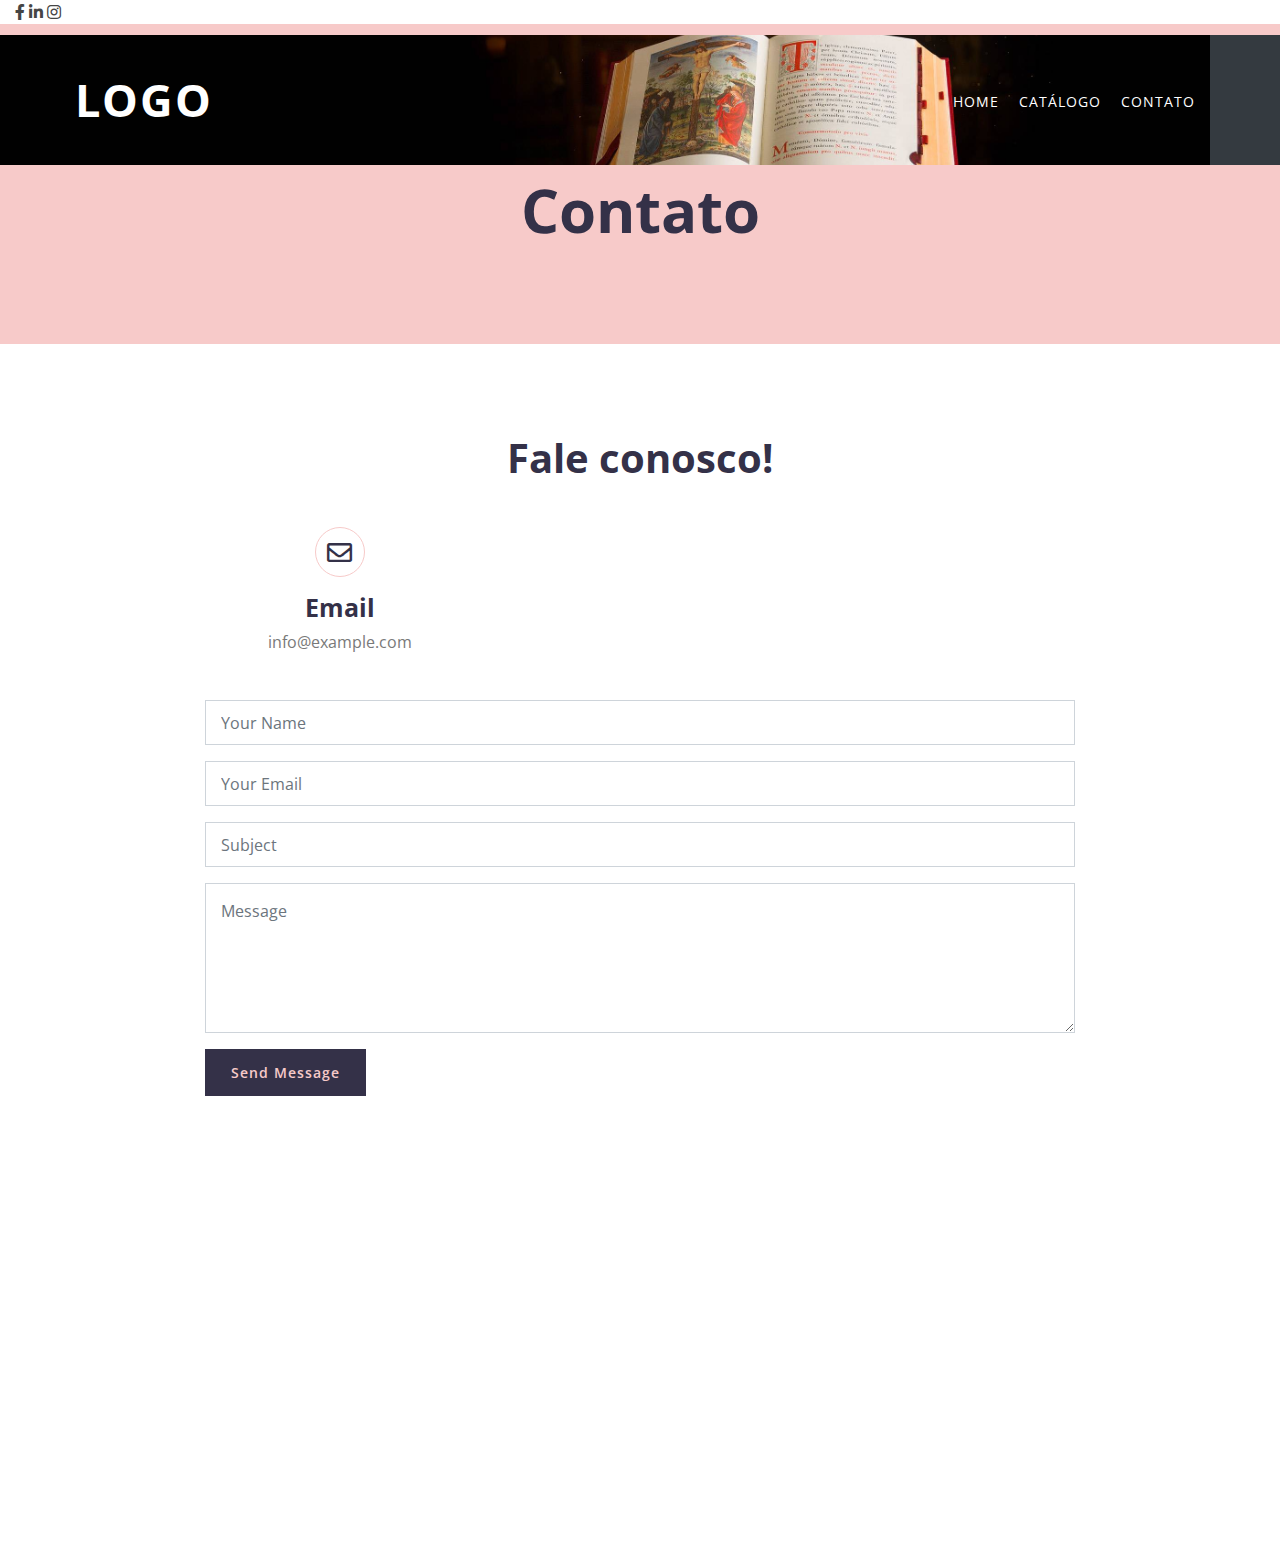
==== commit 97a2adcf: "feat: move image and remore top-bar" ====
--- a/contact.html
+++ b/contact.html
@@ -54,8 +54,8 @@
                 <div class="collapse navbar-collapse justify-content-between" id="navbarCollapse">
                     <div class="navbar-nav ml-auto">
                         <a href="index.html" class="nav-item nav-link">Home</a>
-                        <a href="portfolio.html" class="nav-item nav-link">Galeria</a>
-                        <a href="contact.html" class="nav-item nav-link">Contact</a>
+                        <a href="portfolio.html" class="nav-item nav-link">Catálogo</a>
+                        <a href="contact.html" class="nav-item nav-link">Contato</a>
                     </div>
                 </div>
             </div>
--- a/css/style.css
+++ b/css/style.css
@@ -66,105 +66,19 @@
     padding-top: 10px;
 }
 
-
-/**********************************/
-/********** Top Bar CSS ***********/
-/**********************************/
-.top-bar {
-    position: relative;
-    height: 35px;
-    background: #343148;
-}
-
-.top-bar .top-bar-left {
-    display: flex;
-    align-items: center;
-    justify-content: flex-start;
-}
-
-.top-bar .top-bar-right {
-    display: flex;
-    align-items: center;
-    justify-content: flex-end;
-}
-
-.top-bar .text {
-    display: flex;
-    align-items: center;
-    justify-content: center;
-    flex-direction: row;
-    height: 35px;
-    padding: 0 10px;
-    text-align: center;
-    border-left: 1px solid rgba(255, 255, 255, .15);
-}
-
-.top-bar .text:last-child {
-    border-right: 1px solid rgba(255, 255, 255, .15);
-}
-
-.top-bar .text i {
-    font-size: 13px;
-    color: #ffffff;
-    margin-right: 5px;
-}
-
-.top-bar .text h2 {
-    color: #eeeeee;
-    font-weight: 400;
-    font-size: 13px;
-    letter-spacing: 1px;
-    margin: 0;
-}
-
-.top-bar .text p {
-    color: #eeeeee;
-    font-size: 14px;
-    font-weight: 400;
-    margin: 0 0 0 5px;
-}
-
-.top-bar .social {
-    display: flex;
-    height: 35px;
-    font-size: 0;
-    justify-content: flex-end;
-}
-
-.top-bar .social a {
-    display: flex;
-    align-items: center;
-    justify-content: center;
-    width: 35px;
-    height: 100%;
-    font-size: 16px;
-    color: #ffffff;
-    border-right: 1px solid rgba(255, 255, 255, .15);
-}
-
-.top-bar .social a:first-child {
-    border-left: 1px solid rgba(255, 255, 255, .15);
-}
-
-.top-bar .social a:hover {
-    color: #092a49;
-    background: #ffffff;
-}
-
-@media (min-width: 992px) {
-    .top-bar {
-        padding: 0 60px;
-    }
-}
-
-
 /**********************************/
 /*********** Nav Bar CSS **********/
 /**********************************/
 .navbar {
     position: relative;
+    background-image: url('../img/batalha-dos-missais-desktop.jpg');
+    background-size: cover;
+    background-repeat: no-repeat;
     transition: .5s;
+    min-height: 130px;
     z-index: 999;
+    background-position: center -53px;
+    background-position-x: -70px;
 }
 
 .navbar.nav-sticky {
@@ -211,7 +125,6 @@
 
 .navbar-dark .navbar-nav .nav-link:hover,
 .navbar-dark .navbar-nav .nav-link.active {
-    background: rgba(256, 256, 256, .1);
     transition: none;
 }
 
@@ -228,7 +141,6 @@
         width: 100%;
         top: 35px;
         padding: 20px 60px;
-        background: rgba(0, 0, 0, .1) !important;
         z-index: 9;
     }
     
@@ -248,7 +160,6 @@
 @media (max-width: 991.98px) {   
     .navbar {
         padding: 15px;
-        background: #343148 !important;
     }
     
     .navbar .navbar-brand span {
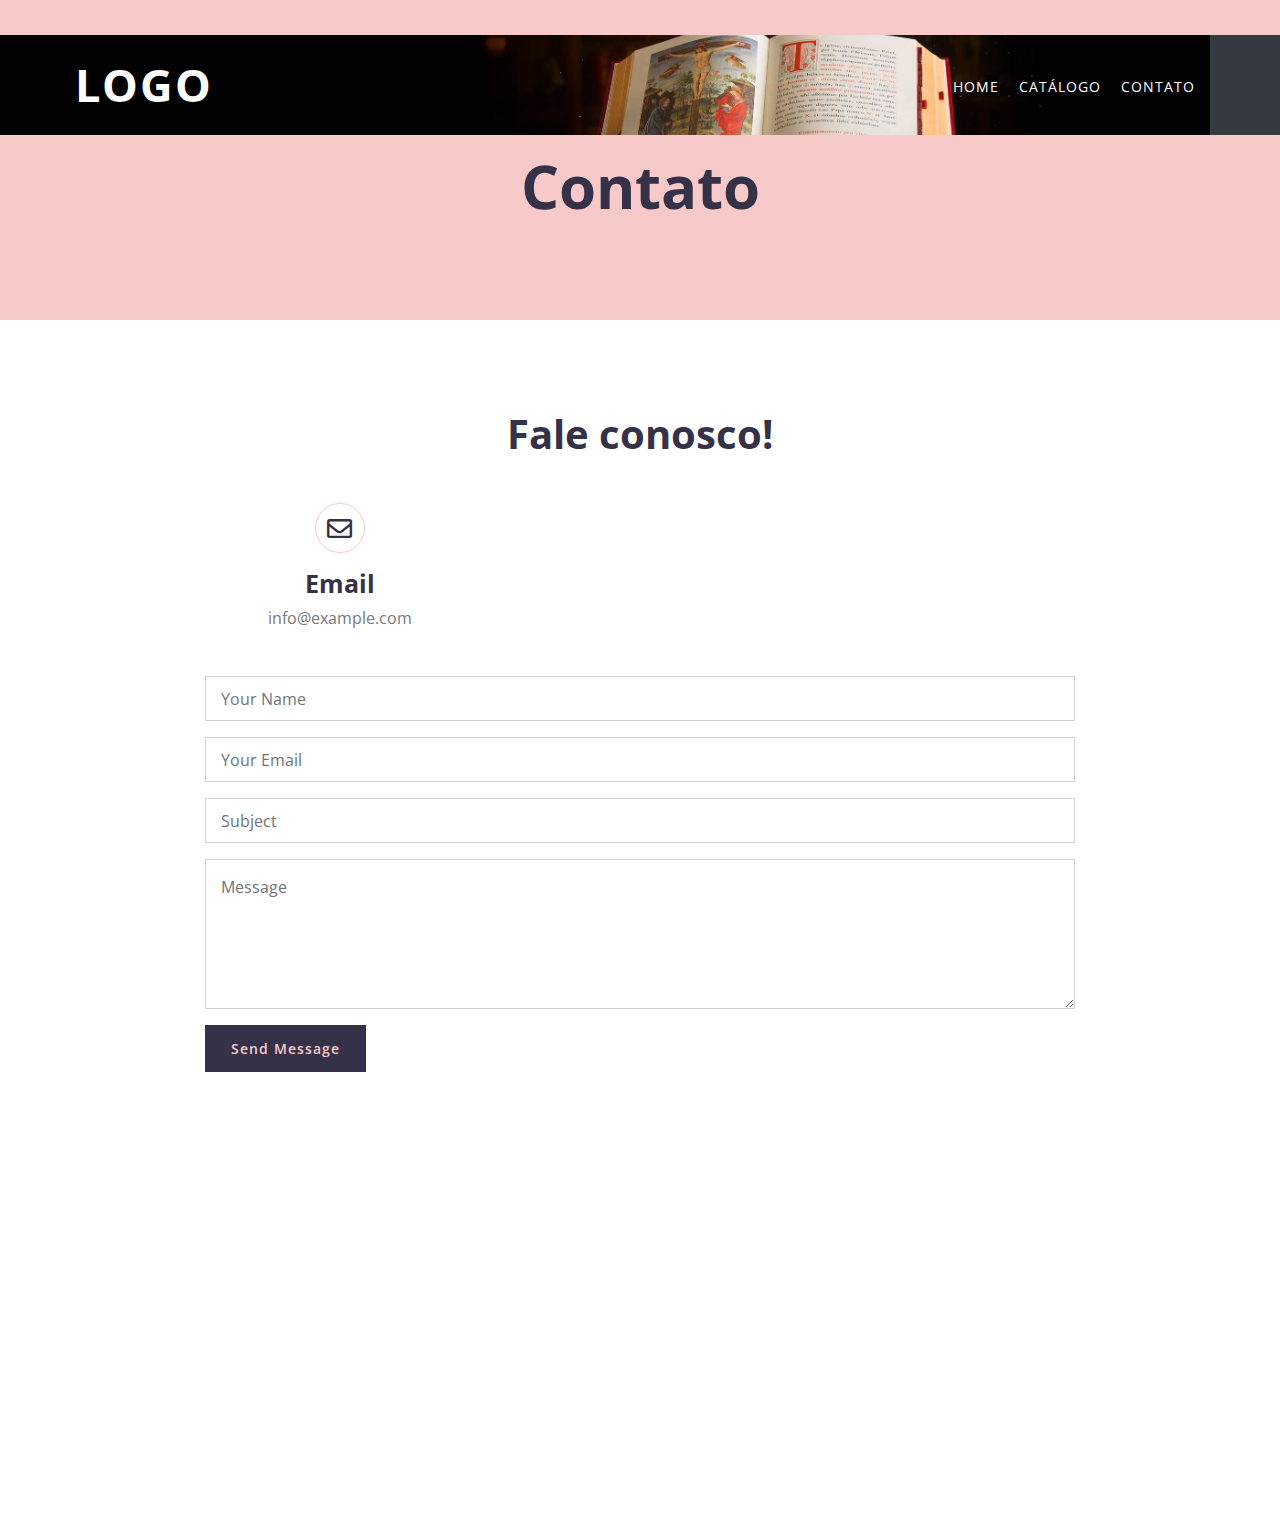
==== commit f74d1c40: "feat: remove top bar" ====
--- a/contact.html
+++ b/contact.html
@@ -26,24 +26,6 @@
     </head>
 
     <body>
-        <!-- Top Bar Start -->
-        <div class="top-bar d-none d-md-block">
-            <div class="container-fluid">
-                <div class="row">
-                    <div class="col-md-4">
-                        <div class="top-bar-right">
-                            <div class="social">
-                                <a href=""><i class="fab fa-facebook-f"></i></a>
-                                <a href=""><i class="fab fa-linkedin-in"></i></a>
-                                <a href=""><i class="fab fa-instagram"></i></a>
-                            </div>
-                        </div>
-                    </div>
-                </div>
-            </div>
-        </div>
-        <!-- Top Bar End -->
-
         <!-- Nav Bar Start -->
         <div class="navbar navbar-expand-lg bg-dark navbar-dark background-top">
             <div class="container-fluid">
--- a/css/style.css
+++ b/css/style.css
@@ -75,9 +75,9 @@
     background-size: cover;
     background-repeat: no-repeat;
     transition: .5s;
-    min-height: 130px;
+    min-height: 100px;
     z-index: 999;
-    background-position: center -53px;
+    background-position-y: -53px;
     background-position-x: -70px;
 }
 
@@ -97,7 +97,6 @@
     text-transform: uppercase;
     letter-spacing: 2px;
     transition: .5s;
-    
 }
 
 .navbar .navbar-brand span {
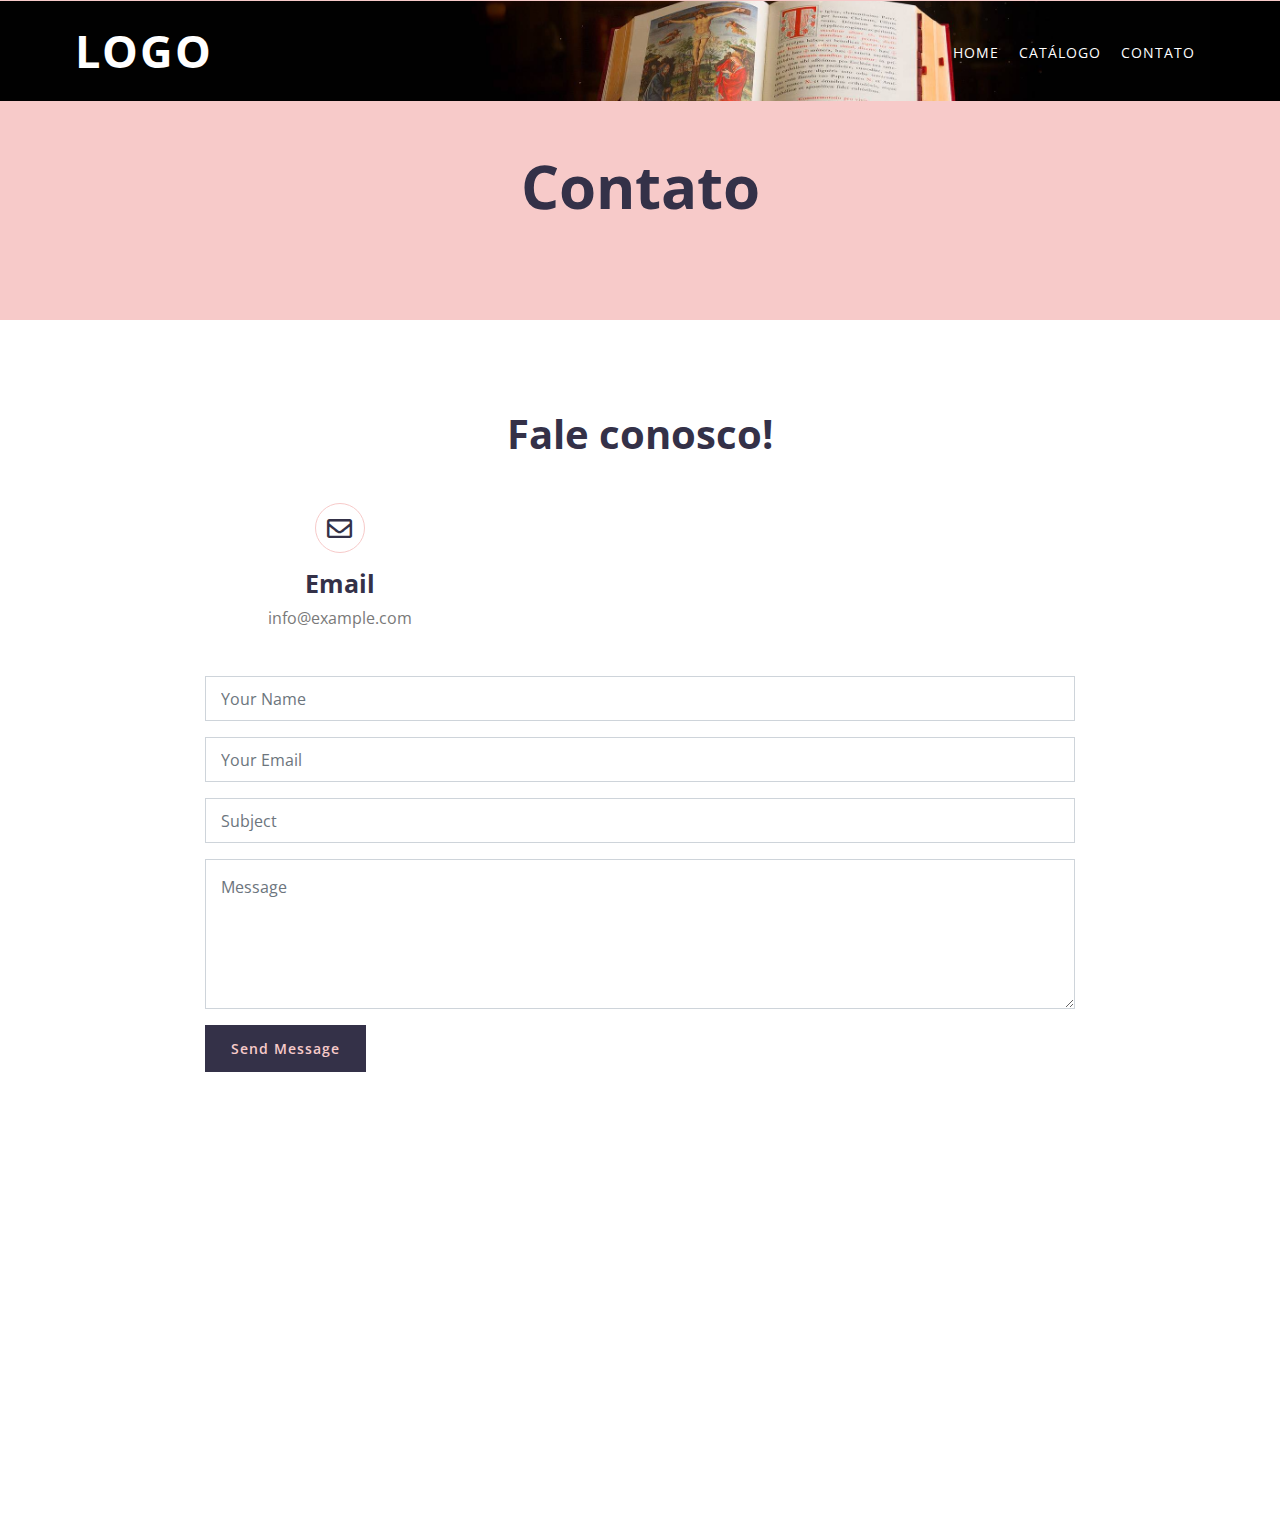
==== commit 7bda03c8: "fix: color of background set to black" ====
--- a/contact.html
+++ b/contact.html
@@ -27,7 +27,7 @@
 
     <body>
         <!-- Nav Bar Start -->
-        <div class="navbar navbar-expand-lg bg-dark navbar-dark background-top">
+        <div class="navbar navbar-expand-lg navbar-dark background-top">
             <div class="container-fluid">
                 <a href="index.html" class="navbar-brand">Logo</a>
                 <button type="button" class="navbar-toggler" data-toggle="collapse" data-target="#navbarCollapse">
--- a/css/style.css
+++ b/css/style.css
@@ -71,6 +71,7 @@
 /**********************************/
 .navbar {
     position: relative;
+    top: 1px !important;
     background-image: url('../img/batalha-dos-missais-desktop.jpg');
     background-size: cover;
     background-repeat: no-repeat;
@@ -79,11 +80,12 @@
     z-index: 999;
     background-position-y: -53px;
     background-position-x: -70px;
+    background-color: black;
 }
 
 .navbar.nav-sticky {
     position: fixed;
-    top: 0;
+    top: 0 !important;
     width: 100%;
     box-shadow: 0 2px 5px rgba(0, 0, 0, .3);
 }
@@ -1756,7 +1758,6 @@
 
 .sidebar .category-widget ul li span {
     display: inline-block;
-    float: right;
 }
 
 .sidebar .sidebar-widget .tag-widget {
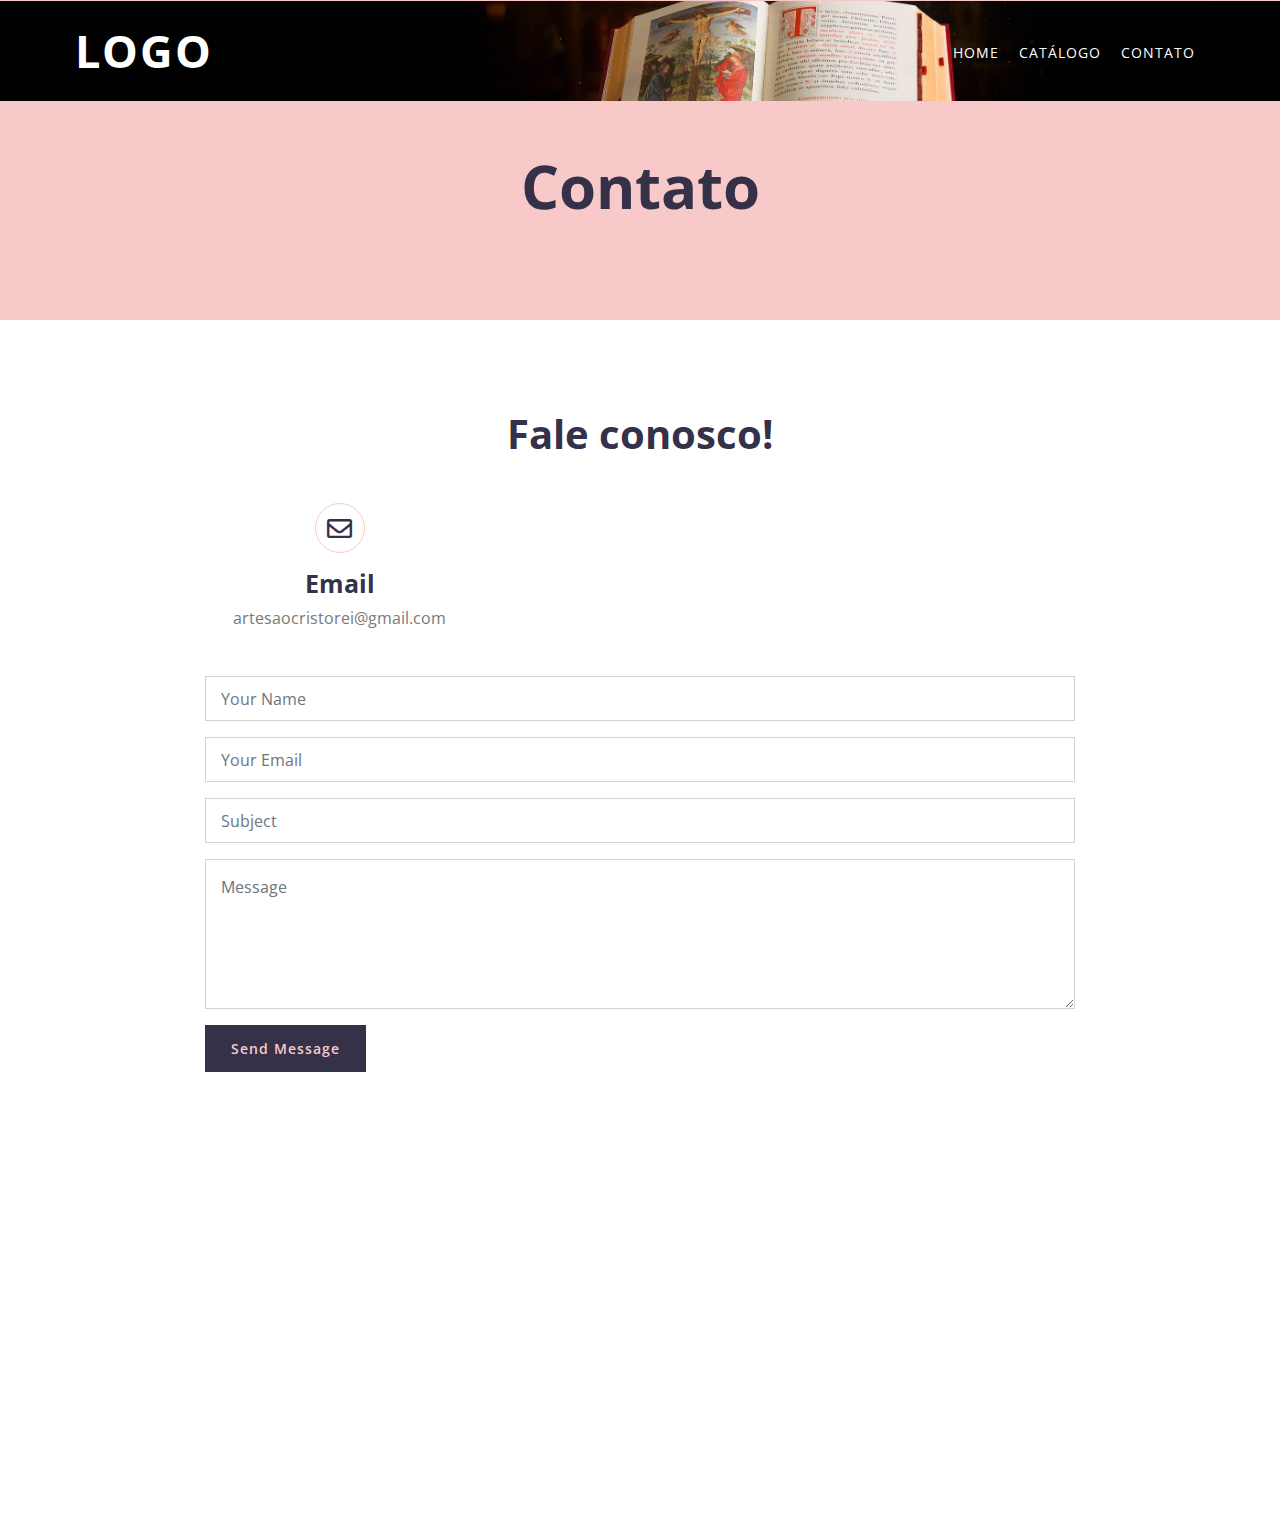
==== commit 8fd0331d: "feat: update e-mail account" ====
--- a/contact.html
+++ b/contact.html
@@ -71,7 +71,7 @@
                                 <i class="far fa-envelope"></i>
                                 <div class="contact-text">
                                     <h2>Email</h2>
-                                    <p>info@example.com</p>
+                                    <p>artesaocristorei@gmail.com</p>
                                 </div>
                             </div>
                         </div>
--- a/css/style.css
+++ b/css/style.css
@@ -161,6 +161,8 @@
 @media (max-width: 991.98px) {   
     .navbar {
         padding: 15px;
+        background-image: none;
+        background-color: #343148;
     }
     
     .navbar .navbar-brand span {
@@ -1803,15 +1805,15 @@
 .footer {
     position: relative;
     margin-top: 45px;
-    background: #000000;
+    background: linear-gradient(rgba(0,0,0,0.5), rgba(0,0,0,0.5)), url(../img/menino-jesus-e-cordeiro.jpg);
+    background-size: cover;
+    background-position-y: -150px;
+    background-repeat: no-repeat;
+    background-position: center;
 }
 
 .footer .container-fluid {
     padding: 90px 0 0 0;
-    background: linear-gradient(rgba(52, 49, 72, .9), rgba(52, 49, 72, .9)), url(../img/footer-bg.png);
-    background-position: center;
-    background-repeat: no-repeat;
-    background-size: contain;
 }
 
 .footer .footer-info {
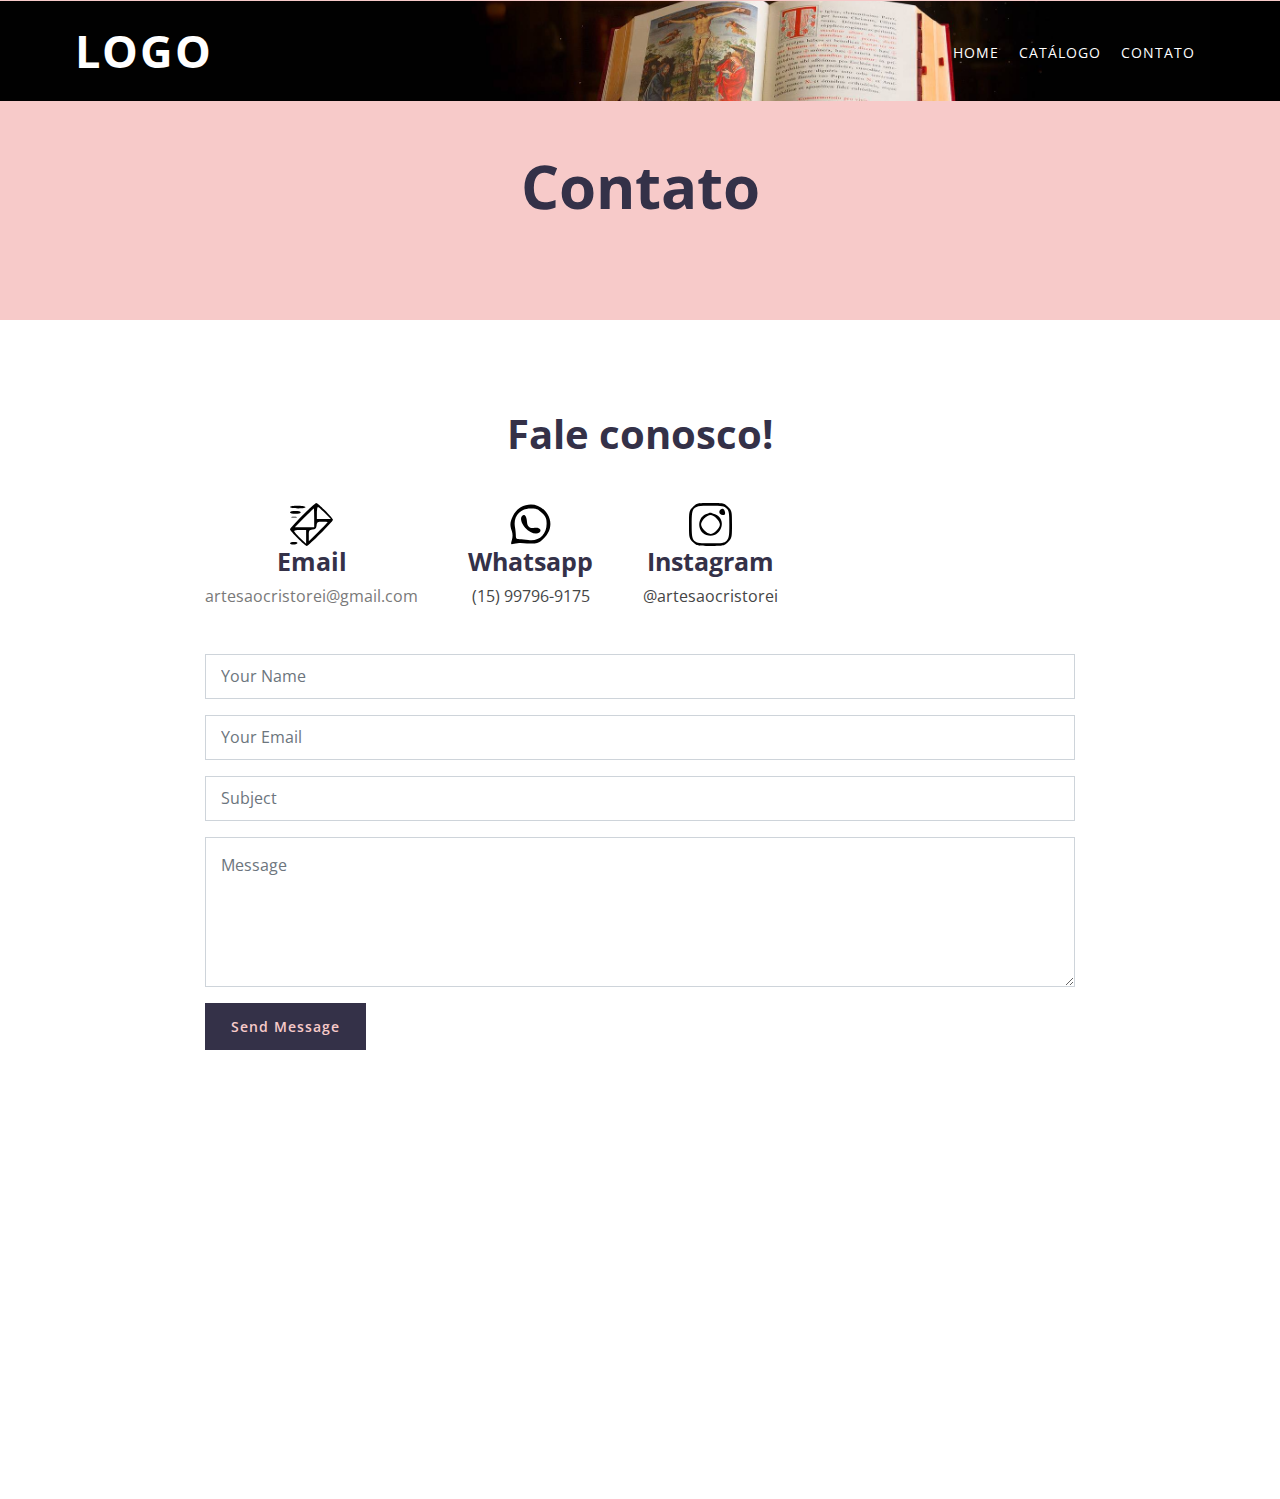
==== commit 70949893: "feat: add more ways to make contact" ====
--- a/contact.html
+++ b/contact.html
@@ -1,156 +1,231 @@
 <!DOCTYPE html>
 <html lang="pt-br">
-    <head>
-        <meta charset="utf-8">
-        <title>Artesão Cristo Rei</title>
-        <meta content="width=device-width, initial-scale=1.0" name="viewport">
-        <meta content="Free Website Template" name="keywords">
-        <meta content="Free Website Template" name="description">
-
-        <!-- Favicon -->
-        <link href="img/favicon.ico" rel="icon">
-
-        <!-- Google Font -->
-        <link href="https://fonts.googleapis.com/css2?family=Open+Sans:wght@300;400;600;700;800&display=swap" rel="stylesheet">
-
-        <!-- CSS Libraries -->
-        <link href="https://stackpath.bootstrapcdn.com/bootstrap/4.4.1/css/bootstrap.min.css" rel="stylesheet">
-        <link href="https://cdnjs.cloudflare.com/ajax/libs/font-awesome/5.10.0/css/all.min.css" rel="stylesheet">
-        <link href="lib/animate/animate.min.css" rel="stylesheet">
-        <link href="lib/flaticon/font/flaticon.css" rel="stylesheet"> 
-        <link href="lib/owlcarousel/assets/owl.carousel.min.css" rel="stylesheet">
-        <link href="lib/lightbox/css/lightbox.min.css" rel="stylesheet">
-
-        <!-- Template Stylesheet -->
-        <link href="css/style.css" rel="stylesheet">
-    </head>
-
-    <body>
-        <!-- Nav Bar Start -->
-        <div class="navbar navbar-expand-lg navbar-dark background-top">
-            <div class="container-fluid">
-                <a href="index.html" class="navbar-brand">Logo</a>
-                <button type="button" class="navbar-toggler" data-toggle="collapse" data-target="#navbarCollapse">
-                    <span class="navbar-toggler-icon"></span>
-                </button>
-                <div class="collapse navbar-collapse justify-content-between" id="navbarCollapse">
-                    <div class="navbar-nav ml-auto">
-                        <a href="index.html" class="nav-item nav-link">Home</a>
-                        <a href="portfolio.html" class="nav-item nav-link">Catálogo</a>
-                        <a href="contact.html" class="nav-item nav-link">Contato</a>
-                    </div>
-                </div>
-            </div>
-        </div>
-        <!-- Nav Bar End -->
-
-
-        <!-- Page Header Start -->
-        <div class="page-header">
-            <div class="container">
-                <div class="row">
-                    <div class="col-12">
-                        <h2>Contato</h2>
-                    </div>
-                </div>
-            </div>
-        </div>
-        <!-- Page Header End -->
-
-
-        <!-- Contact Start -->
-        <div class="contact">
-            <div class="container">
-                <div class="section-header text-center wow zoomIn" data-wow-delay="0.1s">
-                    <h2>Fale conosco!</h2>
-                </div>
-                <div class="row">
-                    <div class="col-12">
-                        <div class="row">
-                            <div class="col-md-4 contact-item wow zoomIn" data-wow-delay="0.6s">
-                                <i class="far fa-envelope"></i>
-                                <div class="contact-text">
-                                    <h2>Email</h2>
-                                    <p>artesaocristorei@gmail.com</p>
-                                </div>
-                            </div>
-                        </div>
-                    </div>
-                    <div class="col-12 wow fadeInUp" data-wow-delay="0.1s">
-                        <div class="contact-form">
-                            <div id="success"></div>
-                            <form name="sentMessage" id="contactForm" novalidate="novalidate">
-                                <div class="control-group">
-                                    <input type="text" class="form-control" id="name" placeholder="Your Name" required="required" data-validation-required-message="Please enter your name" />
-                                    <p class="help-block text-danger"></p>
-                                </div>
-                                <div class="control-group">
-                                    <input type="email" class="form-control" id="email" placeholder="Your Email" required="required" data-validation-required-message="Please enter your email" />
-                                    <p class="help-block text-danger"></p>
-                                </div>
-                                <div class="control-group">
-                                    <input type="text" class="form-control" id="subject" placeholder="Subject" required="required" data-validation-required-message="Please enter a subject" />
-                                    <p class="help-block text-danger"></p>
-                                </div>
-                                <div class="control-group">
-                                    <textarea class="form-control" id="message" placeholder="Message" required="required" data-validation-required-message="Please enter your message"></textarea>
-                                    <p class="help-block text-danger"></p>
-                                </div>
-                                <div>
-                                    <button class="btn" type="submit" id="sendMessageButton">Send Message</button>
-                                </div>
-                            </form>
-                        </div>
-                    </div>
-                </div>
-            </div>
-        </div>
-        <!-- Contact End -->
-
-
-        <!-- Footer Start -->
-        <div class="footer wow fadeIn" data-wow-delay="0.3s">
-            <div class="container-fluid">
-                <div class="container">
-                    <div class="footer-info">
-                        <a href="index.html" class="footer-logo">Artesão Cristo Rei</a>
-                        <div class="footer-social">
-                            <a href=""><i class="fab fa-facebook-f"></i></a>
-                            <a href=""><i class="fab fa-instagram"></i></a>
-                            <a href=""><i class="fab fa-linkedin-in"></i></a>
-                        </div>
-                    </div>
-                </div>
-                <div class="container copyright">
-                    <div class="row">
-                        <div class="col-md-6">
-                            <p>&copy; <a href="#">ArtesãoCristoRei</a>, All Right Reserved.</p>
-                        </div>
-                        <div class="col-md-6">
-                            <p>Designed By <a href="https://htmlcodex.com">Luan dev</a></p>
-                        </div>
-                    </div>
-                </div>
-            </div>
-        </div>
-        <!-- Footer End -->
-
-        <a href="#" class="back-to-top"><i class="fa fa-chevron-up"></i></a>
-
-        <!-- JavaScript Libraries -->
-        <script src="https://code.jquery.com/jquery-3.4.1.min.js"></script>
-        <script src="https://stackpath.bootstrapcdn.com/bootstrap/4.4.1/js/bootstrap.bundle.min.js"></script>
-        <script src="lib/easing/easing.min.js"></script>
-        <script src="lib/wow/wow.min.js"></script>
-        <script src="lib/owlcarousel/owl.carousel.min.js"></script>
-        <script src="lib/isotope/isotope.pkgd.min.js"></script>
-        <script src="lib/lightbox/js/lightbox.min.js"></script>
-        
-        <!-- Contact Javascript File -->
-        <script src="mail/jqBootstrapValidation.min.js"></script>
-        <script src="mail/contact.js"></script>
-
-        <!-- Template Javascript -->
-        <script src="js/main.js"></script>
-    </body>
+  <head>
+    <meta charset="utf-8" />
+    <title>Artesão Cristo Rei</title>
+    <meta content="width=device-width, initial-scale=1.0" name="viewport" />
+    <meta content="Free Website Template" name="keywords" />
+    <meta content="Free Website Template" name="description" />
+
+    <!-- Favicon -->
+    <link href="img/favicon.ico" rel="icon" />
+
+    <!-- Google Font -->
+    <link
+      href="https://fonts.googleapis.com/css2?family=Open+Sans:wght@300;400;600;700;800&display=swap"
+      rel="stylesheet"
+    />
+
+    <!-- CSS Libraries -->
+    <link
+      href="https://stackpath.bootstrapcdn.com/bootstrap/4.4.1/css/bootstrap.min.css"
+      rel="stylesheet"
+    />
+    <link
+      href="https://cdnjs.cloudflare.com/ajax/libs/font-awesome/5.10.0/css/all.min.css"
+      rel="stylesheet"
+    />
+    <link href="lib/animate/animate.min.css" rel="stylesheet" />
+    <link href="lib/flaticon/font/flaticon.css" rel="stylesheet" />
+    <link href="lib/owlcarousel/assets/owl.carousel.min.css" rel="stylesheet" />
+    <link href="lib/lightbox/css/lightbox.min.css" rel="stylesheet" />
+
+    <!-- Template Stylesheet -->
+    <link href="css/style.css" rel="stylesheet" />
+  </head>
+
+  <body>
+    <!-- Nav Bar Start -->
+    <div class="navbar navbar-expand-lg navbar-dark background-top">
+      <div class="container-fluid">
+        <a href="index.html" class="navbar-brand">Logo</a>
+        <button
+          type="button"
+          class="navbar-toggler"
+          data-toggle="collapse"
+          data-target="#navbarCollapse"
+        >
+          <span class="navbar-toggler-icon"></span>
+        </button>
+        <div
+          class="collapse navbar-collapse justify-content-between"
+          id="navbarCollapse"
+        >
+          <div class="navbar-nav ml-auto">
+            <a href="index.html" class="nav-item nav-link">Home</a>
+            <a href="portfolio.html" class="nav-item nav-link">Catálogo</a>
+            <a href="contact.html" class="nav-item nav-link">Contato</a>
+          </div>
+        </div>
+      </div>
+    </div>
+    <!-- Nav Bar End -->
+
+    <!-- Page Header Start -->
+    <div class="page-header">
+      <div class="container">
+        <div class="row">
+          <div class="col-12">
+            <h2>Contato</h2>
+          </div>
+        </div>
+      </div>
+    </div>
+    <!-- Page Header End -->
+
+    <!-- Contact Start -->
+    <div class="contact">
+      <div class="container">
+        <div
+          class="section-header text-center wow zoomIn"
+          data-wow-delay="0.1s"
+        >
+          <h2>Fale conosco!</h2>
+        </div>
+        <div class="row">
+          <div class="col-12">
+            <div class="row">
+              <div
+                class="col-md-4 contact-item wow zoomIn"
+                data-wow-delay="0.6s"
+                style="display: flex; justify-content: space-between"
+              >
+                <div style="margin-right: 50px">
+                  <div class="contact-text">
+                    <img src="./lib/flaticon/font/mail-enviado.svg" alt="" />
+                    <h2>Email</h2>
+                    <p>artesaocristorei@gmail.com</p>
+                  </div>
+                </div>
+                <div style="margin-right: 50px">
+                  <div class="contact-text">
+                    <img src="./lib/flaticon/font/whatsapp.svg" alt="" />
+                    <h2>Whatsapp</h2>
+                    <a href="https://wa.me/5515997969175" target="_blank">
+                      (15) 99796-9175
+                    </a>
+                  </div>
+                </div>
+                <div style="margin-right: 0px">
+                  <div class="contact-text">
+                    <img src="./lib/flaticon/font/instagram.svg" alt="" />
+                    <h2>Instagram</h2>
+                    <a
+                      href="https://www.instagram.com/artesaocristorei/"
+                      target="_blank"
+                    >
+                      @artesaocristorei
+                    </a>
+                  </div>
+                </div>
+              </div>
+            </div>
+          </div>
+          <div class="col-12 wow fadeInUp" data-wow-delay="0.1s">
+            <div class="contact-form">
+              <div id="success"></div>
+              <form name="sentMessage" id="contactForm" novalidate="novalidate">
+                <div class="control-group">
+                  <input
+                    type="text"
+                    class="form-control"
+                    id="name"
+                    placeholder="Your Name"
+                    required="required"
+                    data-validation-required-message="Please enter your name"
+                  />
+                  <p class="help-block text-danger"></p>
+                </div>
+                <div class="control-group">
+                  <input
+                    type="email"
+                    class="form-control"
+                    id="email"
+                    placeholder="Your Email"
+                    required="required"
+                    data-validation-required-message="Please enter your email"
+                  />
+                  <p class="help-block text-danger"></p>
+                </div>
+                <div class="control-group">
+                  <input
+                    type="text"
+                    class="form-control"
+                    id="subject"
+                    placeholder="Subject"
+                    required="required"
+                    data-validation-required-message="Please enter a subject"
+                  />
+                  <p class="help-block text-danger"></p>
+                </div>
+                <div class="control-group">
+                  <textarea
+                    class="form-control"
+                    id="message"
+                    placeholder="Message"
+                    required="required"
+                    data-validation-required-message="Please enter your message"
+                  ></textarea>
+                  <p class="help-block text-danger"></p>
+                </div>
+                <div>
+                  <button class="btn" type="submit" id="sendMessageButton">
+                    Send Message
+                  </button>
+                </div>
+              </form>
+            </div>
+          </div>
+        </div>
+      </div>
+    </div>
+    <!-- Contact End -->
+
+    <!-- Footer Start -->
+    <div class="footer wow fadeIn" data-wow-delay="0.3s">
+      <div class="container-fluid">
+        <div class="container">
+          <div class="footer-info">
+            <a href="index.html" class="footer-logo">Oficina São Pedro</a>
+            <div class="footer-social">
+              <a href=""><i class="fab fa-facebook-f"></i></a>
+              <a href=""><i class="fab fa-instagram"></i></a>
+              <a href=""><i class="fab fa-linkedin-in"></i></a>
+            </div>
+          </div>
+        </div>
+        <div class="container copyright">
+          <div class="row">
+            <div class="col-md-6">
+              <p>
+                &copy; <a href="#">ArtesãoCristoRei</a>, All Right Reserved.
+              </p>
+            </div>
+            <div class="col-md-6">
+              <p>Designed By <a href="https://htmlcodex.com">Luan dev</a></p>
+            </div>
+          </div>
+        </div>
+      </div>
+    </div>
+    <!-- Footer End -->
+
+    <a href="#" class="back-to-top"><i class="fa fa-chevron-up"></i></a>
+
+    <!-- JavaScript Libraries -->
+    <script src="https://code.jquery.com/jquery-3.4.1.min.js"></script>
+    <script src="https://stackpath.bootstrapcdn.com/bootstrap/4.4.1/js/bootstrap.bundle.min.js"></script>
+    <script src="lib/easing/easing.min.js"></script>
+    <script src="lib/wow/wow.min.js"></script>
+    <script src="lib/owlcarousel/owl.carousel.min.js"></script>
+    <script src="lib/isotope/isotope.pkgd.min.js"></script>
+    <script src="lib/lightbox/js/lightbox.min.js"></script>
+
+    <!-- Contact Javascript File -->
+    <script src="mail/jqBootstrapValidation.min.js"></script>
+    <script src="mail/contact.js"></script>
+
+    <!-- Template Javascript -->
+    <script src="js/main.js"></script>
+  </body>
 </html>
